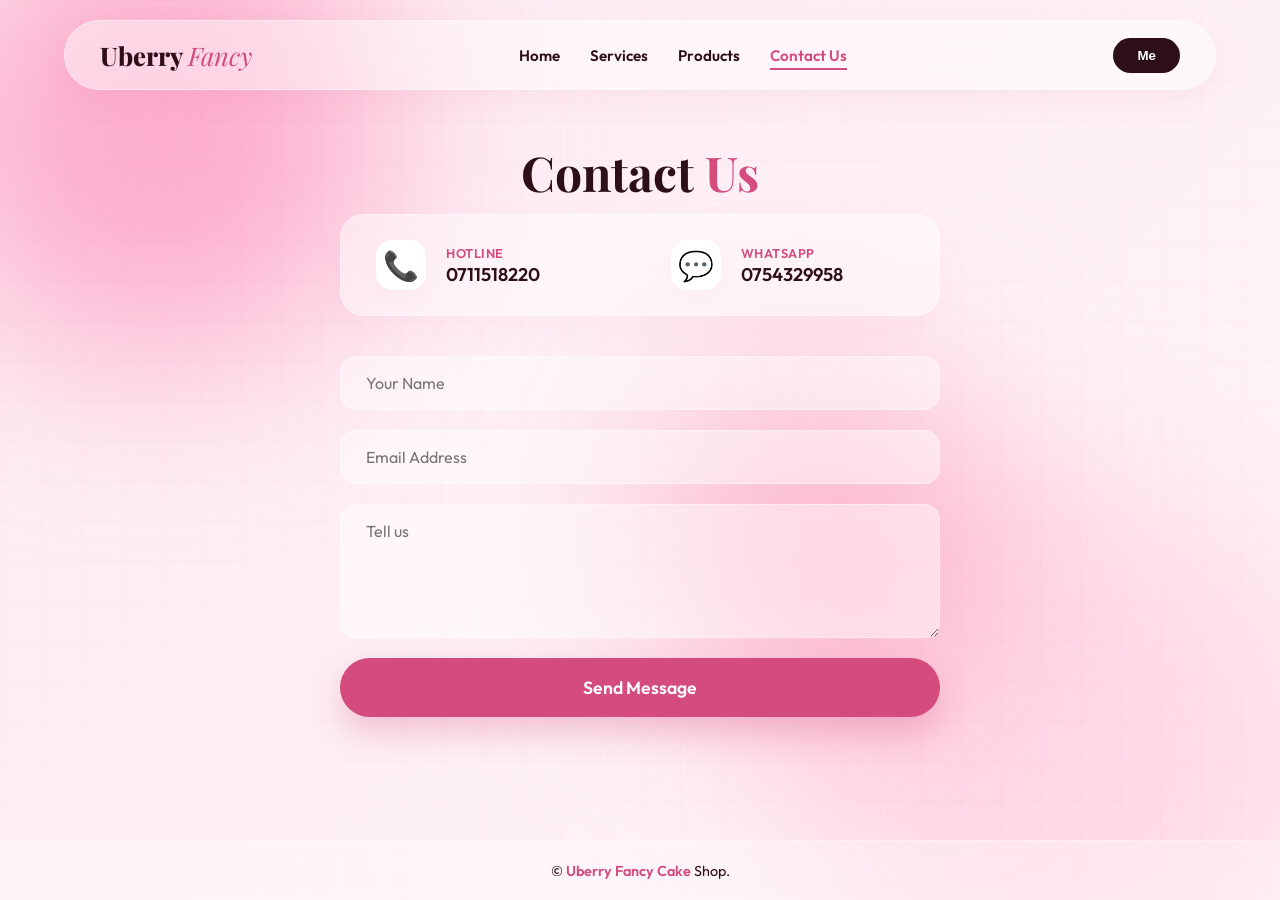
==== contact.html @ b3f81b0d "Add files via upload" ====
<!DOCTYPE html>
<html lang="en">
<head>
    <meta charset="UTF-8">
    <meta name="viewport" content="width=device-width, initial-scale=1.0">
    <title>Uberry Fancy | Contact Us</title>
    <link rel="preconnect" href="https://fonts.googleapis.com"><link rel="preconnect" href="https://fonts.gstatic.com" crossorigin><link href="https://fonts.googleapis.com/css2?family=Outfit:wght@300;400;600;800&family=Playfair+Display:ital,wght@0,600;1,400&display=swap" rel="stylesheet">
    <link rel="stylesheet" href="style.css">
</head>
<body class="fade-in-page">
    <div class="bg-wrapper"><div class="glow-orb orb-1"></div><div class="glow-orb orb-2"></div><div class="glow-orb orb-3"></div><div class="bg-grid-overlay"></div></div>

    <header class="navbar">
        <div class="logo">Uberry <span>Fancy</span></div>
        <nav class="nav-links">
            <a href="index.html" class="nav-item">Home</a>
            <a href="service.html" class="nav-item">Services</a>
            <a href="products.html" class="nav-item">Products</a>
            <a href="contact.html" class="nav-item active">Contact Us</a>
        </nav>
        <button class="nav-btn-me">Me</button>
    </header>

    <main class="page-container">
        <section id="contact" class="page-content-wrapper">
            <div class="inner-page-content">
                <h1 class="page-title">Contact <span>Us</span></h1>
                
                
                
                <div class="contact-info-bento">
                    <div class="info-row">
                        <div class="info-icon-wrapper">📞</div>
                        <div class="info-text-block">
                            <span class="info-label">Hotline</span>
                            <a href="tel:0711518220" class="info-value">0711518220</a>
                        </div>
                    </div>
                    <div class="info-divider"></div>
                    <div class="info-row">
                        <div class="info-icon-wrapper">💬</div>
                        <div class="info-text-block">
                            <span class="info-label">WhatsApp</span>
                            <a href="tel:0754329958" class="info-value">0754329958</a>
                        </div>
                    </div>
                </div>

                <form class="contact-form" onsubmit="event.preventDefault();">
                    <input type="text" placeholder="Your Name" required>
                    <input type="email" placeholder="Email Address" required>
                    <textarea placeholder="Tell us" rows="5" required></textarea>
                    <button type="submit" class="magnetic-btn"><span class="btn-text">Send Message</span></button>
                </form>
            </div>
        </section>
    </main>

    <footer><p>&copy;  <span>Uberry Fancy Cake</span>  Shop.</p></footer>
    <script src="script.js"></script>
</body>
</html>
---- style.css ----
:root {
    --primary-pink: #ff8ebb;
    --light-pink: #fff0f5;
    --dark-pink: #d44b7e;
    --deep-berry: #2d0f1a;
    --glass-bg: rgba(255, 255, 255, 0.45);
    --glass-border: rgba(255, 255, 255, 0.4);
    --font-heading: 'Playfair Display', serif;
    --font-body: 'Outfit', sans-serif;
    --transition-speed: 0.75s;
    --ease-curve: cubic-bezier(0.76, 0, 0.24, 1);
}

* {
    box-sizing: border-box;
    margin: 0;
    padding: 0;
}

body {
    font-family: var(--font-body);
    color: var(--deep-berry);
    background-color: #fcebf2;
    overflow-x: hidden;
    min-height: 100vh;
    display: flex;
    flex-direction: column;
}


.bg-wrapper {
    position: fixed;
    top: 0;
    left: 0;
    width: 100vw;
    height: 100vh;
    z-index: -2;
    overflow: hidden;
    background: linear-gradient(135deg, #fcebf2 0%, #fff5f8 100%);
}

.glow-orb {
    position: absolute;
    border-radius: 50%;
    filter: blur(90px);
    opacity: 0.6;
    mix-blend-mode: multiply;
    transition: transform 10s ease-in-out;
}

.orb-1 { width: 450px; height: 450px; background: var(--primary-pink); top: -10%; left: -5%; }
.orb-2 { width: 550px; height: 550px; background: #ffd2e4; bottom: -15%; right: -5%; }
.orb-3 { width: 350px; height: 350px; background: #fca1c1; top: 40%; left: 50%; }

.bg-grid-overlay {
    position: absolute;
    inset: 0;
    background-image: linear-gradient(rgba(255, 142, 187, 0.05) 1px, transparent 1px),
                      linear-gradient(90deg, rgba(255, 142, 187, 0.05) 1px, transparent 1px);
    background-size: 40px 40px;
    z-index: -1;
}

.navbar {
    position: fixed;
    top: 20px;
    left: 50%;
    transform: translateX(-50%);
    width: 90%;
    max-width: 1200px;
    height: 70px;
    background: var(--glass-bg);
    backdrop-filter: blur(20px);
    -webkit-backdrop-filter: blur(20px);
    border: 1px solid var(--glass-border);
    border-radius: 40px;
    padding: 0 35px;
    display: flex;
    align-items: center;
    justify-content: space-between;
    z-index: 100;
    box-shadow: 0 10px 30px rgba(212, 75, 126, 0.08);
}

.logo {
    font-family: var(--font-heading);
    font-size: 1.6rem;
    font-weight: 800;
    color: var(--deep-berry);
}

.logo span {
    color: var(--dark-pink);
    font-style: italic;
    font-weight: 400;
}

.nav-links {
    display: flex;
    gap: 30px;
}

.nav-item {
    text-decoration: none;
    color: var(--deep-berry);
    font-weight: 600;
    font-size: 0.95rem;
    position: relative;
    padding: 5px 0;
    transition: color 0.3s ease;
}

.nav-item::after {
    content: '';
    position: absolute;
    bottom: 0;
    left: 0;
    width: 0;
    height: 2px;
    background: var(--dark-pink);
    transition: width 0.3s ease;
}

.nav-item.active, .nav-item:hover {
    color: var(--dark-pink);
}

.nav-item.active::after {
    width: 100%;
}

.nav-btn-me {
    background: var(--deep-berry);
    color: white;
    border: none;
    padding: 10px 24px;
    border-radius: 20px;
    font-weight: 600;
    cursor: pointer;
    transition: transform 0.2s ease, background 0.2s ease;
}

.nav-btn-me:hover {
    background: var(--dark-pink);
    transform: scale(1.05);
}

.page-container {
    position: relative;
    width: 100vw;
    flex-grow: 1;
    margin-top: 120px;
    margin-bottom: 60px;
}

.page {
    position: absolute;
    width: 100%;
    padding: 0 5%;
    box-sizing: border-box;
    transition: transform var(--transition-speed) var(--ease-curve), 
                opacity var(--transition-speed) var(--ease-curve),
                visibility var(--transition-speed);
}

.active-page {
    transform: translateX(0);
    opacity: 1;
    visibility: visible;
    position: relative;
}

.prev-page {
    transform: translateX(-100%);
    opacity: 0;
    visibility: hidden;
    position: absolute;
}

.next-page {
    transform: translateX(100%);
    opacity: 0;
    visibility: hidden;
    position: absolute;
}

.hero-section {
    text-align: center;
    max-width: 800px;
    margin: 40px auto 80px auto;
}

.hero-badge {
    background: rgba(255, 142, 187, 0.15);
    color: var(--dark-pink);
    padding: 6px 16px;
    border-radius: 30px;
    font-size: 0.85rem;
    font-weight: 600;
    letter-spacing: 1px;
    display: inline-block;
    margin-bottom: 20px;
}

.hero-title {
    font-family: var(--font-heading);
    font-size: 3.8rem;
    line-height: 1.15;
    font-weight: 800;
    margin-bottom: 20px;
}

.hero-title span {
    color: var(--dark-pink);
}

.hero-subtitle {
    font-size: 1.2rem;
    color: rgba(45, 15, 26, 0.7);
    margin-bottom: 40px;
    line-height: 1.6;
}


.magnetic-btn {
    position: relative;
    background: var(--dark-pink);
    color: white;
    font-family: var(--font-body);
    font-size: 1.1rem;
    font-weight: 600;
    padding: 18px 45px;
    border: none;
    border-radius: 50px;
    cursor: pointer;
    overflow: hidden;
    box-shadow: 0 15px 35px rgba(212, 75, 126, 0.3);
    transition: transform 0.1s ease, box-shadow 0.3s ease;
}

.magnetic-btn .btn-text {
    position: relative;
    z-index: 2;
    pointer-events: none;
}

.magnetic-btn .btn-glare {
    position: absolute;
    top: 50%;
    left: 50%;
    width: 0;
    height: 0;
    background: rgba(255, 255, 255, 0.25);
    border-radius: 50%;
    transform: translate(-50%, -50%);
    transition: width 0.5s ease, height 0.5s ease;
    pointer-events: none;
}

.magnetic-btn:hover .btn-glare {
    width: 300px;
    height: 300px;
}

.magnetic-btn:hover {
    box-shadow: 0 20px 40px rgba(212, 75, 126, 0.45);
}

.section-title {
    font-family: var(--font-heading);
    font-size: 2.2rem;
    text-align: center;
    margin-bottom: 40px;
}

.bento-box, .bento-card {
    background: var(--glass-bg);
    border: 1px solid var(--glass-border);
    backdrop-filter: blur(10px);
    -webkit-backdrop-filter: blur(10px);
    border-radius: 30px;
    padding: 30px;
    display: flex;
    flex-direction: column;
    justify-content: flex-end;
    transition: transform 0.4s var(--ease-curve), box-shadow 0.4s var(--ease-curve);
    box-shadow: 0 8px 32px rgba(212, 75, 126, 0.03);
}

.bento-box:hover, .bento-card:hover {
    transform: translateY(-8px) scale(1.01);
    box-shadow: 0 20px 40px rgba(212, 75, 126, 0.08);
}

.bento-img-placeholder, .item-visual {
    font-size: 3.5rem;
    margin-bottom: 20px;
    background: white;
    width: 80px;
    height: 80px;
    display: flex;
    align-items: center;
    justify-content: center;
    border-radius: 22px;
    box-shadow: 0 8px 20px rgba(212, 75, 126, 0.05);
}

.bento-box h3, .bento-card h3 {
    font-size: 1.3rem;
    margin-bottom: 8px;
    font-weight: 600;
}

.bento-box p, .bento-card p {
    font-size: 0.95rem;
    color: rgba(45, 15, 26, 0.7);
    line-height: 1.5;
}


.bento-grid-home {
    display: grid;
    grid-template-columns: repeat(3, 1fr);
    gap: 25px;
    max-width: 1200px;
    margin: 0 auto 50px auto;
}

.feature-box { grid-column: span 2; height: 320px; }
.combo-box { grid-column: span 1; height: 320px; }
.minimal-box-1 { grid-column: span 1; height: 220px; flex-direction: row; align-items: center; justify-content: flex-start; gap: 20px; }
.minimal-box-2 { grid-column: span 2; height: 220px; flex-direction: row; align-items: center; justify-content: flex-start; gap: 20px; }
.minimal-box-1 .bento-img-placeholder, .minimal-box-2 .bento-img-placeholder { margin-bottom: 0; }


.bento-grid-catalog {
    display: grid;
    grid-template-columns: repeat(4, 1fr);
    grid-auto-rows: 240px;
    gap: 25px;
    max-width: 1200px;
    margin: 40px auto;
}

.item-large { grid-column: span 2; grid-row: span 2; }
.item-tall { grid-column: span 1; grid-row: span 2; }
.item-normal { grid-column: span 1; }
.item-wide { grid-column: span 2; flex-direction: row; align-items: center; justify-content: flex-start; gap: 30px; }
.item-wide .item-visual { margin-bottom: 0; min-width: 80px; }

.item-tag {
    align-self: flex-start;
    background: var(--deep-berry);
    color: white;
    font-size: 0.75rem;
    padding: 4px 10px;
    border-radius: 12px;
    margin-bottom: 12px;
    font-weight: 600;
}


.inner-page-content {
    max-width: 1200px;
    margin: 0 auto;
    padding-top: 20px;
}

.page-title {
    font-family: var(--font-heading);
    font-size: 3rem;
    text-align: center;
    margin-bottom: 10px;
}

.page-title span { color: var(--dark-pink); }
.page-desc { text-align: center; color: rgba(45, 15, 26, 0.7); margin-bottom: 50px; }

.services-list {
    display: flex;
    flex-direction: column;
    gap: 25px;
    max-width: 800px;
    margin: 0 auto;
}

.service-card {
    background: var(--glass-bg);
    border: 1px solid var(--glass-border);
    border-radius: 24px;
    padding: 30px;
}

.service-card h3 { margin-bottom: 10px; color: var(--dark-pink); }

.contact-form {
    max-width: 600px;
    margin: 0 auto;
    display: flex;
    flex-direction: column;
    gap: 20px;
}

.contact-form input, .contact-form textarea {
    width: 100%;
    padding: 16px 25px;
    background: var(--glass-bg);
    border: 1px solid var(--glass-border);
    border-radius: 16px;
    font-family: var(--font-body);
    font-size: 1rem;
    outline: none;
    color: var(--deep-berry);
    transition: border-color 0.3s;
}

.contact-form input:focus, .contact-form textarea:focus {
    border-color: var(--dark-pink);
}


footer {
    width: 100%;
    height: 60px;
    margin-top: auto;
    display: flex;
    align-items: center;
    justify-content: center;
    background: rgba(255, 255, 255, 0.3);
    border-top: 1px solid var(--glass-border);
    backdrop-filter: blur(5px);
    font-size: 0.9rem;
    z-index: 10;
}

footer span { font-weight: 600; color: var(--dark-pink); }


@media (max-width: 900px) {
    .bento-grid-home, .bento-grid-catalog { grid-template-columns: 1fr; grid-auto-rows: auto; }
    .feature-box, .combo-box, .minimal-box-1, .minimal-box-2, .item-large, .item-tall, .item-wide { grid-column: span 1; grid-row: span 1; height: auto; flex-direction: column; align-items: flex-start; }
    .hero-title { font-size: 2.6rem; }
    .nav-links { display: none; }
}

.page-content-wrapper {
    width: 100%;
    padding: 0 5%;
    box-sizing: border-box;
    transition: transform var(--transition-speed) var(--ease-curve), 
                opacity var(--transition-speed) var(--ease-curve);
}


.fade-in-page .page-content-wrapper {
    animation: slideInRight 0.8s var(--ease-curve) forwards;
}

.fade-out-left .page-content-wrapper {
    transform: translateX(-100%);
    opacity: 0;
}

@keyframes slideInRight {
    from {
        transform: translateX(100px);
        opacity: 0;
    }
    to {
        transform: translateX(0);
        opacity: 1;
    }
}
.contact-info-bento {
    max-width: 600px;
    margin: 0 auto 40px auto; 
    background: var(--glass-bg);
    border: 1px solid var(--glass-border);
    backdrop-filter: blur(20px);
    -webkit-backdrop-filter: blur(20px);
    border-radius: 24px;
    padding: 25px 35px;
    display: flex;
    align-items: center;
    justify-content: space-between;
    box-shadow: 0 10px 30px rgba(212, 75, 126, 0.03);
    transition: transform 0.4s var(--ease-curve), box-shadow 0.4s var(--ease-curve);
}

.contact-info-bento:hover {
    transform: translateY(-5px);
    box-shadow: 0 15px 35px rgba(212, 75, 126, 0.07);
}

.info-row {
    display: flex;
    align-items: center;
    gap: 20px;
    flex: 1;
}

.info-icon-wrapper {
    font-size: 1.8rem;
    background: white;
    width: 50px;
    height: 50px;
    display: flex;
    align-items: center;
    justify-content: center;
    border-radius: 16px;
    box-shadow: 0 6px 15px rgba(212, 75, 126, 0.04);
}

.info-text-block {
    display: flex;
    flex-direction: column;
}

.info-label {
    font-size: 0.8rem;
    font-weight: 600;
    text-transform: uppercase;
    letter-spacing: 0.5px;
    color: var(--dark-pink);
    margin-bottom: 2px;
}

.info-value {
    font-size: 1.15rem;
    font-weight: 600;
    color: var(--deep-berry);
    text-decoration: none;
    transition: color 0.2s ease;
}

.info-value:hover {
    color: var(--dark-pink);
}

.info-divider {
    width: 1px;
    height: 45px;
    background: var(--glass-border);
    margin: 0 30px;
}

@media (max-width: 650px) {
    .contact-info-bento {
        flex-direction: column;
        align-items: flex-start;
        gap: 20px;
        padding: 30px;
    }
    .info-divider {
        width: 100%;
        height: 1px;
        margin: 10px 0;
    }
}
.bento-card {
    position: relative;
    overflow: hidden;
    background-size: cover;
    background-position: center;
    background-repeat: no-repeat;
    background-image: linear-gradient(to top, rgba(15, 7, 12, 0.85) 0%, rgba(15, 7, 12, 0.2) 60%, rgba(15, 7, 12, 0.4) 100%), var(--card-bg);
    transition: transform 0.5s var(--ease-curve), box-shadow 0.5s var(--ease-curve);
    display: flex;
    flex-direction: column;
    justify-content: flex-end; 
    padding: 25px;
    border: 1px solid rgba(255, 255, 255, 0.1);
    z-index: 1;
}
.bento-card::before {
    content: '';
    position: absolute;
    top: 0;
    left: 0;
    width: 100%;
    height: 100%;
    background-image: var(--card-bg);
    background-size: cover;
    background-position: center;
    z-index: -1; 
    transition: transform 0.6s var(--ease-curve);
}
.bento-card:hover::before {
    transform: scale(1.06); 
}

.bento-card h3 {
    color: #ffffff;
    font-size: 1.3rem;
    margin-bottom: 8px;
    text-shadow: 0 2px 4px rgba(0,0,0,0.2);
}

.bento-card p {
    color: rgba(255, 255, 255, 0.8);
    font-size: 0.9rem;
    line-height: 1.4;
}

.bento-card .item-tag {
    background: rgba(255, 255, 255, 0.15);
    backdrop-filter: blur(5px);
    -webkit-backdrop-filter: blur(5px);
    color: #ffffff;
    border: 1px solid rgba(255, 255, 255, 0.25);
    padding: 4px 10px;
    border-radius: 30px;
    font-size: 0.75rem;
    font-weight: 600;
    width: fit-content;
    margin-bottom: 12px;
    display: inline-block;
}

.bento-card .item-visual {
    position: absolute;
    top: 20px;
    right: 20px;
    font-size: 1.8rem;
    background: rgba(255, 255, 255, 0.1);
    backdrop-filter: blur(10px);
    -webkit-backdrop-filter: blur(10px);
    width: 45px;
    height: 45px;
    display: flex;
    align-items: center;
    justify-content: center;
    border-radius: 14px;
    border: 1px solid rgba(255, 255, 255, 0.15);
}
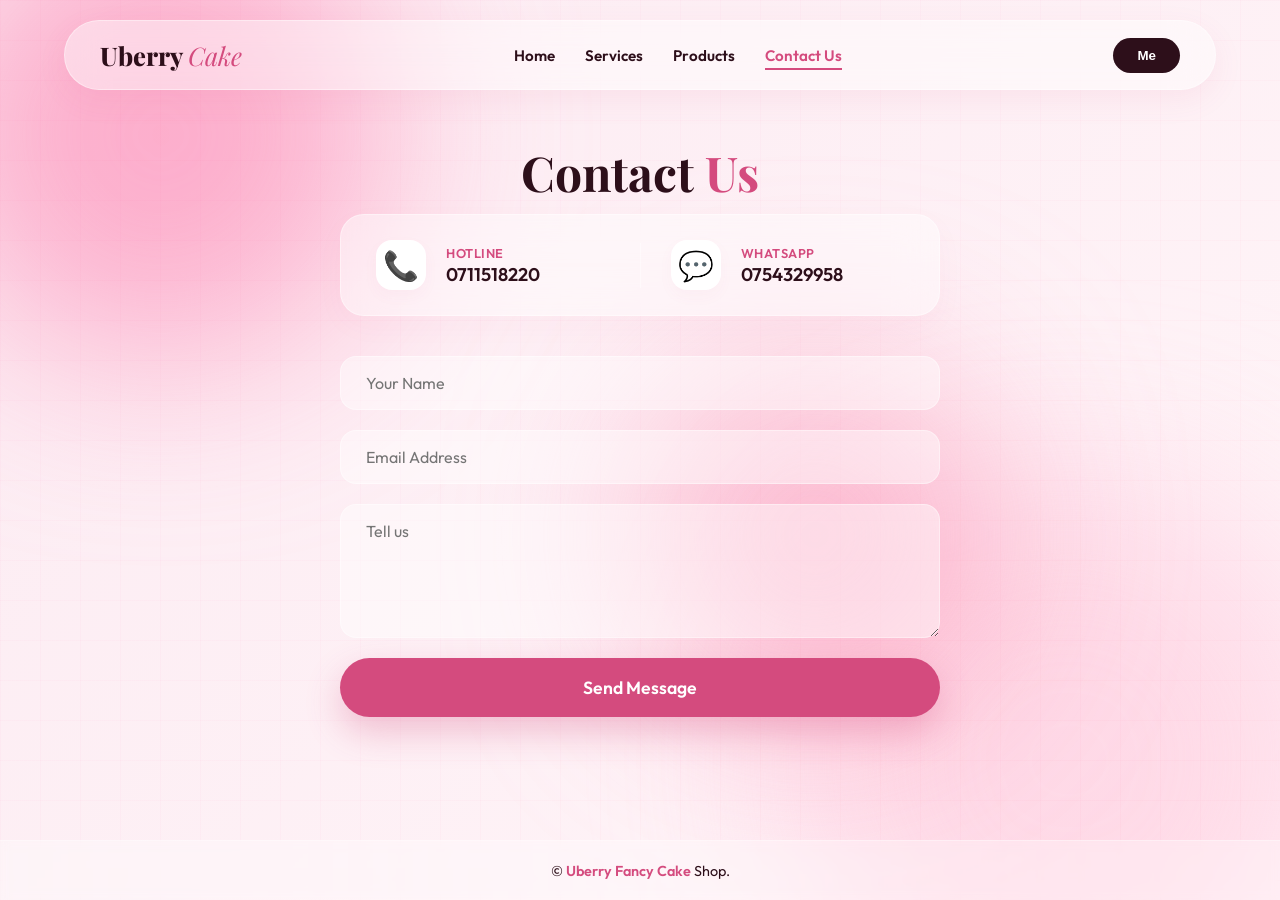
==== commit cd94f5f7: "Add files via upload" ====
--- a/contact.html
+++ b/contact.html
@@ -3,7 +3,7 @@
 <head>
     <meta charset="UTF-8">
     <meta name="viewport" content="width=device-width, initial-scale=1.0">
-    <title>Uberry Fancy | Contact Us</title>
+    <title>Uberry Cake Shop Contact Us</title>
     <link rel="preconnect" href="https://fonts.googleapis.com"><link rel="preconnect" href="https://fonts.gstatic.com" crossorigin><link href="https://fonts.googleapis.com/css2?family=Outfit:wght@300;400;600;800&family=Playfair+Display:ital,wght@0,600;1,400&display=swap" rel="stylesheet">
     <link rel="stylesheet" href="style.css">
 </head>
@@ -11,7 +11,7 @@
     <div class="bg-wrapper"><div class="glow-orb orb-1"></div><div class="glow-orb orb-2"></div><div class="glow-orb orb-3"></div><div class="bg-grid-overlay"></div></div>
 
     <header class="navbar">
-        <div class="logo">Uberry <span>Fancy</span></div>
+        <div class="logo">Uberry <span>Cake</span></div>
         <nav class="nav-links">
             <a href="index.html" class="nav-item">Home</a>
             <a href="service.html" class="nav-item">Services</a>
